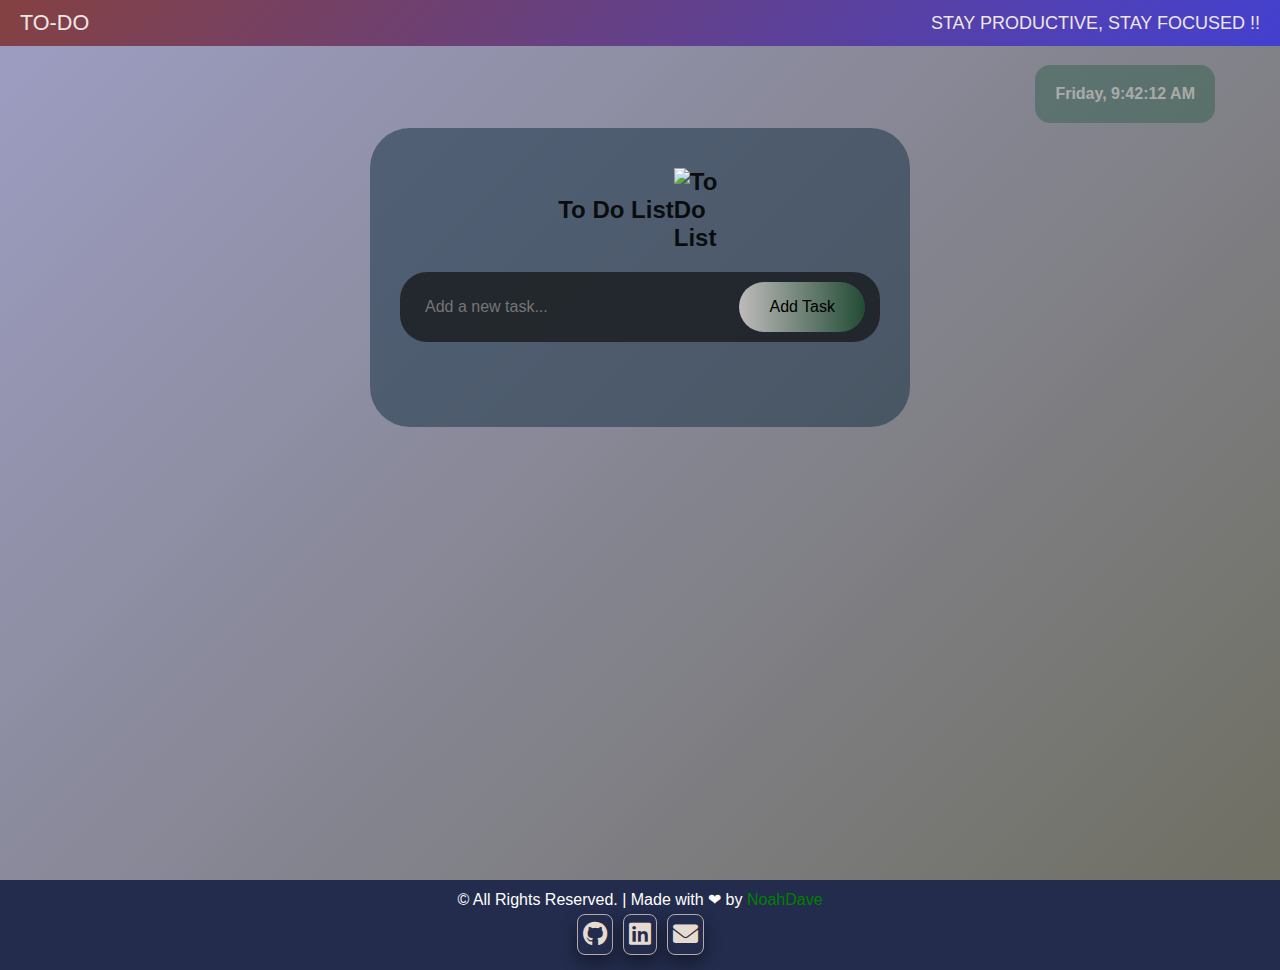
==== To-DoList.html @ 073a6b3b "edits and intro of a Welcome page" ====
<!DOCTYPE html>
<html lang="en">
<head>
    <meta charset="UTF-8">
    <meta name="viewport" content="width=device-width, initial-scale=1.0">
    <title>To-Do List</title>
    <link rel="stylesheet" href="/Styles/styles.css">
    <link rel="stylesheet" href="https://cdnjs.cloudflare.com/ajax/libs/font-awesome/6.0.0-beta3/css/all.min.css">
    <link rel="stylesheet" href="https://cdnjs.cloudflare.com/ajax/libs/font-awesome/6.5.1/css/all.min.css" integrity="sha512-DTOQO9RWCH3ppGqcWaEA1BIZOC6xxalwEsw9c2QQeAIftl+Vegovlnee1c9QX4TctnWMn13TZye+giMm8e2LwA==" crossorigin="anonymous" referrerpolicy="no-referrer" />

    
</head>
<body> 
    <!-- navigation bar -->
    <nav class="navbar">
        <span class="welcome-msg">To-Do</span>
        <span> Stay productive, Stay focused !! </span>
    </nav>

  <div>
    <span id="current-time" data-testid="currentDay"></span>
    <span id="current-time-utc" data-testid="currentTimeUTC"></span>
    
  </div>
    
     <!-- main container -->
    <div class="container">
        <!-- <div id="datetime">
            <button class="date-button" title="Current Date and Time"> <span></span> </button>
            <script src="To-Do_JS/datetme.js"></script>
        </div> -->
      <script src="To-Do_JS/datetme.js"	></script>
        <div class="app">

            <h2>To Do List<img src="Assets/ToDo-List.jpg" alt="To Do List"></h2>
            <div class="input-container">
                <input type="text" id="task-input" placeholder="Add a new task...">
                <button class="btn" id="add-task-button" onclick="addTask()">Add Task</button>
            </div>

            <ul id="list"></ul>
        </div>
    </div>


   <!-- footer -->
    <footer>
        <p class="copyright">
            &copy; <span class="year"></span> All Rights Reserved. 
            <span class="footer-links">
                | Made with &#10084; by 
                <a href="https://github.com/DavisNoah02" style="color: green;">NoahDave</a> 
            </span>
        </p>
        <div class="socialicons">
            <a class="github" href="https://github.com/DavisNoah02" target="_blank" rel="noopener noreferrer"><i class="fab fa-github"></i></a>
            <a class="linkedin"href="https://www.linkedin.com/in/noah-dave-339111235/" target="_blank" rel="noopener noreferrer"><i class="fab fa-linkedin"></i></a>
            <a class="email"href="mailto:noahdavemunene@gmail.com" target="_blank" rel="noopener noreferrer"><i class="fa fa-envelope"></i></a>
        </div> 
    </footer>
    <!-- scroll to top -->
    <button id="scrollTop" title="Go to top"><i class="fas fa-chevron-up"></i></button>
    <script src="/To-Do_JS/To-do.js"></script>
</body>
</html>
---- Styles/styles.css ----
/* styles.css */
* {
    margin: 0;
    padding: 0;
    font-family: Arial, Helvetica, sans-serif;
    box-sizing: border-box;
}

body {
    display: flex;
    flex-direction: column;
    min-height: 100vh;
}

.navbar {
    display: flex;
    justify-content: space-between;
    align-items: center;
    font-size: large;
    text-transform: uppercase;
    font-family: Georgia, 'Times New Roman', Times, serif;
    padding: 10px 20px;
    background: linear-gradient(135deg, #854141, #4340d0);
    color: rgb(239, 230, 230);
    position: relative;
    width: 100%;
    top: 10;
    left: 10;
    position:fixed;
}

.welcome-msg {
    font-size: larger;
}
#datetime {
    color: rgb(222, 254, 219) !important;
    margin: 0 1rem;
    min-height: 20vh;
    width: 100%;
    font-size: 1.2rem;
    text-align: center;
    display: flex;
    justify-content: center;
    align-items: center;
    @media (max-width: 768px) {
        font-size: 1rem;
    }
    @media (max-width: 480px) {
        font-size: 0.9rem;
    }
}
/* #datetime{
    
    margin: 0 1rem;
    padding: 0.5rem ;
    border: none;
    border-radius: 50px; 
    color: greenyellow;
} */
#current-time {
    position:fixed;
    top: 50px; 
    right: 50px; 
    background-color: #21583f;
    padding: 20px 20px;
    border-radius: 15px;
    cursor: pointer;
    margin: 15px;
    opacity:calc(40%);
    z-index: 1000; 
    transition: all 0.3s ease; 
}
#current-time {
    color: #e2e3d6;
    font-weight: bold;
    margin-left: 20px;
    transition: all .6s;
}
#current-time:hover {
    background-color: #27216c; 
    transform: scale(1.1); 
    opacity:calc(70%);
}


@media (max-width: 768px) {
    #current-time {
        top: 10px;
        right: 10px;
        padding: 10px 15px;
        text-align: center; 
    } 

}
.container {
    width: 100;
    min-height: calc(100vh - 38px);
    background: linear-gradient(135deg, #9d9dc3, #6f6f63);
    padding: 10px;
}

.app h2 img {
    max-width: 10%;
}

.app {
    width: 100%;
    max-width: 540px;
    background: #16314486;
    margin: 100px auto 20px;
    padding: 40px 30px 70px;
    border-radius: 40px;
}

.app h2 {
    color: #030405e9;
    display: flex;
    justify-content: center;
    align-items: center;
    margin-bottom: 20px;
}

.input-container {
    display: flex;
    align-items: center;
    justify-content: space-between;
    background:#1f2327e9;
    border-radius: 3dvh;
    padding: 10px 15px;
    margin-bottom: 15px;
}

input {
    flex: 1;
    border: none;
    outline: none;
    background: transparent;
    padding: 10px;
    font-weight: 18px;
    font-size: medium;
    color: rgb(255, 255, 255);
}

.btn {
    border: none;
    outline: none;
    padding: 16px 30px;
    transition: transform 1.2s;
    font-size: 16px;
    cursor: pointer;
    border-radius: 30px;
    background: linear-gradient(to right, #bebbbb, #224b34);
}

.btn:hover, .btn:focus, .btn:active {
    -webkit-transform: scale(1.1);
    transform: scale(1.1);
    transition: 1s;
}

ul li {
    list-style: none;
    font-size: 17px;
    /* user-select: none; */
    cursor: pointer;
    padding: 12px 8px 12px 50px;
    position: relative;
    background:rgb(156, 149, 149);
    margin-bottom: 5px;
    border-radius: 15px;
    display: flex;
    align-items: center;
    color: rgb(19, 14, 14);
    justify-content: space-between;
}

ul li:hover {
    background: rgb(199, 196, 196);
}

ul li::before {
    content: '';
    position: absolute;
    height: 28px;
    width: 28px;
    border-radius: 50%;
    background-image: url(Assets/icons8-unchecked-checkbox-48.png);
    background-size: cover;
    background-position: center;
    top: 12px;
    left: 8px;
}

ul li.checked {
    text-decoration: line-through;
    background: linear-gradient(to right, #60605d, #3a3638);
}

ul li.checked::before {
    background-image: url(Assets/icons8-checked-checkbox-48.png);
}

ul li span {
    position: absolute;
    right: 0;
    top: 5px;
    width: 40px;
    height: 40px;
    font-size: 27px;
    color: #db4141;
    line-height: 40px;
    text-align: center;
}

ul li span:hover {
    background: #2d0b18;
    border-radius: 70%;
}

ul li .edit {
    position: absolute;
    right: 50px;
    top: 5px;
    width: 40px;
    height: 40px;
    font-size: 22px;
    color: #141667;
    line-height: 40px;
    text-align: center;
}

ul li .edit:hover {
    background: #6e69d3;
    border-radius: 50%;
}

footer {
    padding-top: 10px;
    text-align: center;
    margin-top: auto;
    padding: 10px 0;
    background: #232c4d;
    color: white;
}

footer a {
    color: #e6dbcf;
    text-decoration: none;
}
.socialicons {
    display: flex;
    justify-content: center;
}
.socialicons a {
    text-decoration: none;
    font-size: 25px;
    padding: 5px;
    border: 1px solid rgb(182, 171, 171);
    border-radius: 8px;
    margin: 5px;  
    box-shadow: 0px 8px 16px rgba(0, 0, 0, 0.4);
}
.socialicons a :hover{
    transform: scale(1.05);
  transition: all 0.25s ease-out;
  border: none;
}
.socialicons .github:hover {
    background-color: white;
    color: black;
  }
  .socialicons .linkedin:hover {
    background-color: #0a66c2;
    color: white;
  }
  .socialicons .email:hover {
    background-color: #95a1ac;
    color: white;
  }
#scrollTop {
    display: none;
    position: fixed;
    bottom: 20px;
    right: 10px;
    width: 40px;
    height: 46px;
    z-index: 99;
    font-size: 26px;
    border: none;
    outline: none;
    background-color: rgb(101, 79, 79);
    color: rgb(255, 255, 255);
    cursor: pointer;
    border-radius: 30%;
    transition: 1s;
}

#scrollTop:hover {
    background-color: rgb(32, 99, 14);
}

/* Media Queries */
@media (max-width: 768px) {
    .navbar {
        flex-direction: column;
        align-items: flex-start;
        position: relative;
    }

    .app {
        margin: 50px 20px;
        padding: 20px 15px 35px;
    }

    .input-container {
        flex-direction: column;
        align-items: stretch;
    }

    input {
        margin-bottom: 20px;
    }

    .btn:hover, .btn:focus, .btn:active {
        -webkit-transform: scale(0.9);
        transform: scale(0.9);
        transition: 1s;
    }
      ul li {
        flex-direction: row;
        align-items: center;
        padding: 12px 8px;
        justify-content: space-around;
    }

    ul li::before {
        position: static;
        margin-right: 10px;
    }

    ul li span, ul li .edit {
        position: static;
        margin-top: 0;
        font-size: 15px;
        margin-left: 10px;
        justify-content: auto;
    }

    ul li span {
        order: 2;
        font-size:25px ;
    }

    ul li .edit {
        order: 2;
        font-size:20px ;
    }

    footer {
        padding: 10px;
    }

    .socialicons {
        display: block;
        padding: 10px;
    }

    .socialicons a {
        margin: 10px 0;
    }
}

@media (max-width: 480px) {
    .navbar {
        font-size: medium;
    }

    .app {
        margin: 20px 10px;
        padding: 10px 10px 20px;
    }

    .btn {
        padding: 8px 16px;
        font-size: 14px;
        transition: transform 1s;
    }
    ul li {
        font-size: 15px;
        flex-direction: row;
        align-items: center;
        padding: 10px 8px;
        justify-content:space-around;
    }

    ul li::before {
        position: relative;
        margin-right: 10px;
    }

    footer {
        font-size: 14px;
    }

    .socialicons a i {
        font-size: em;
    }
}
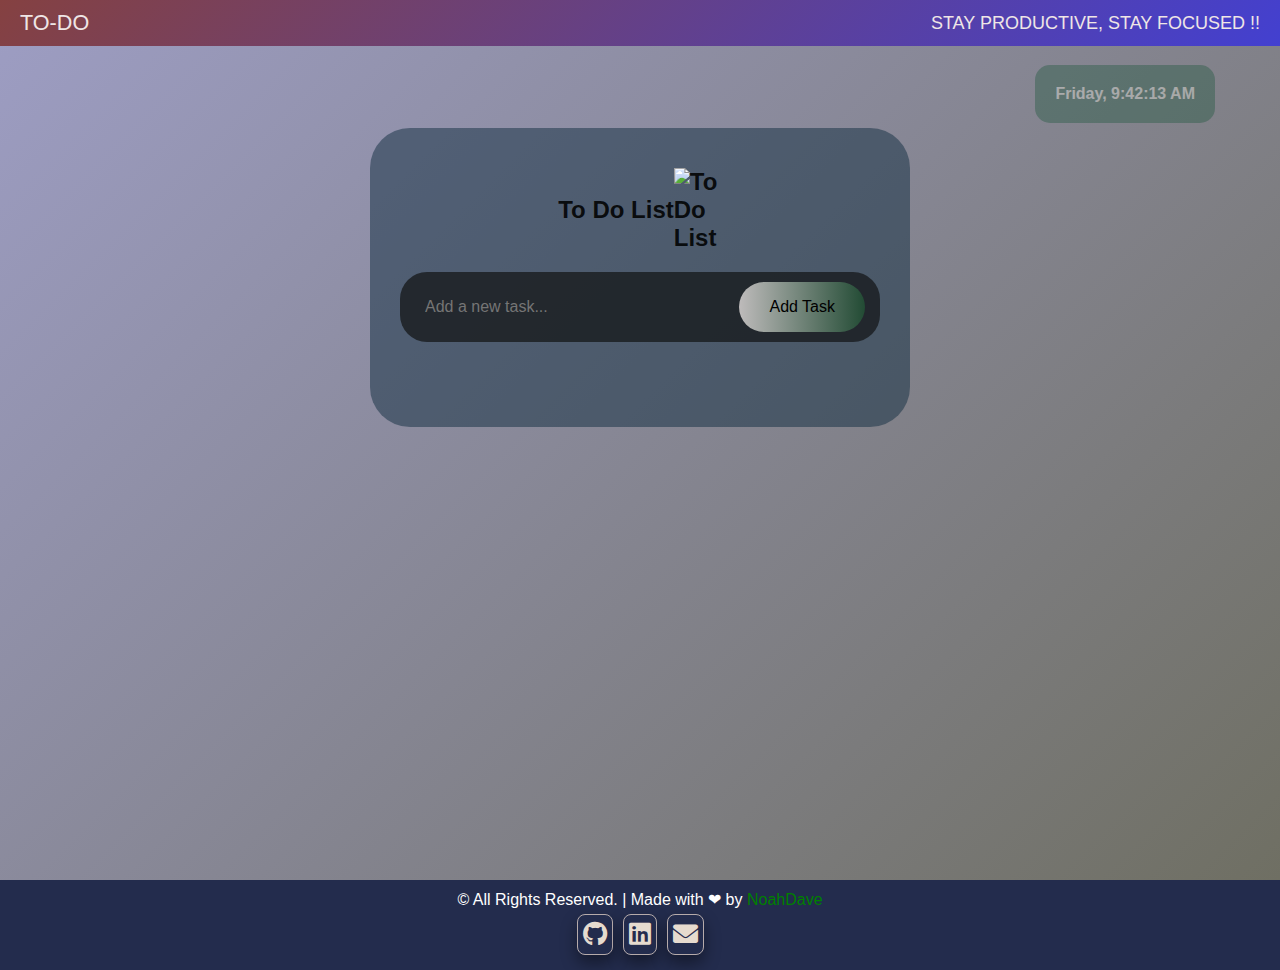
==== commit 39f18d13: "add of browser icon.ico" ====
--- a/To-DoList.html
+++ b/To-DoList.html
@@ -2,6 +2,7 @@
 <html lang="en">
 <head>
     <meta charset="UTF-8">
+    
     <meta name="viewport" content="width=device-width, initial-scale=1.0">
     <title>To-Do List</title>
     <link rel="stylesheet" href="/Styles/styles.css">
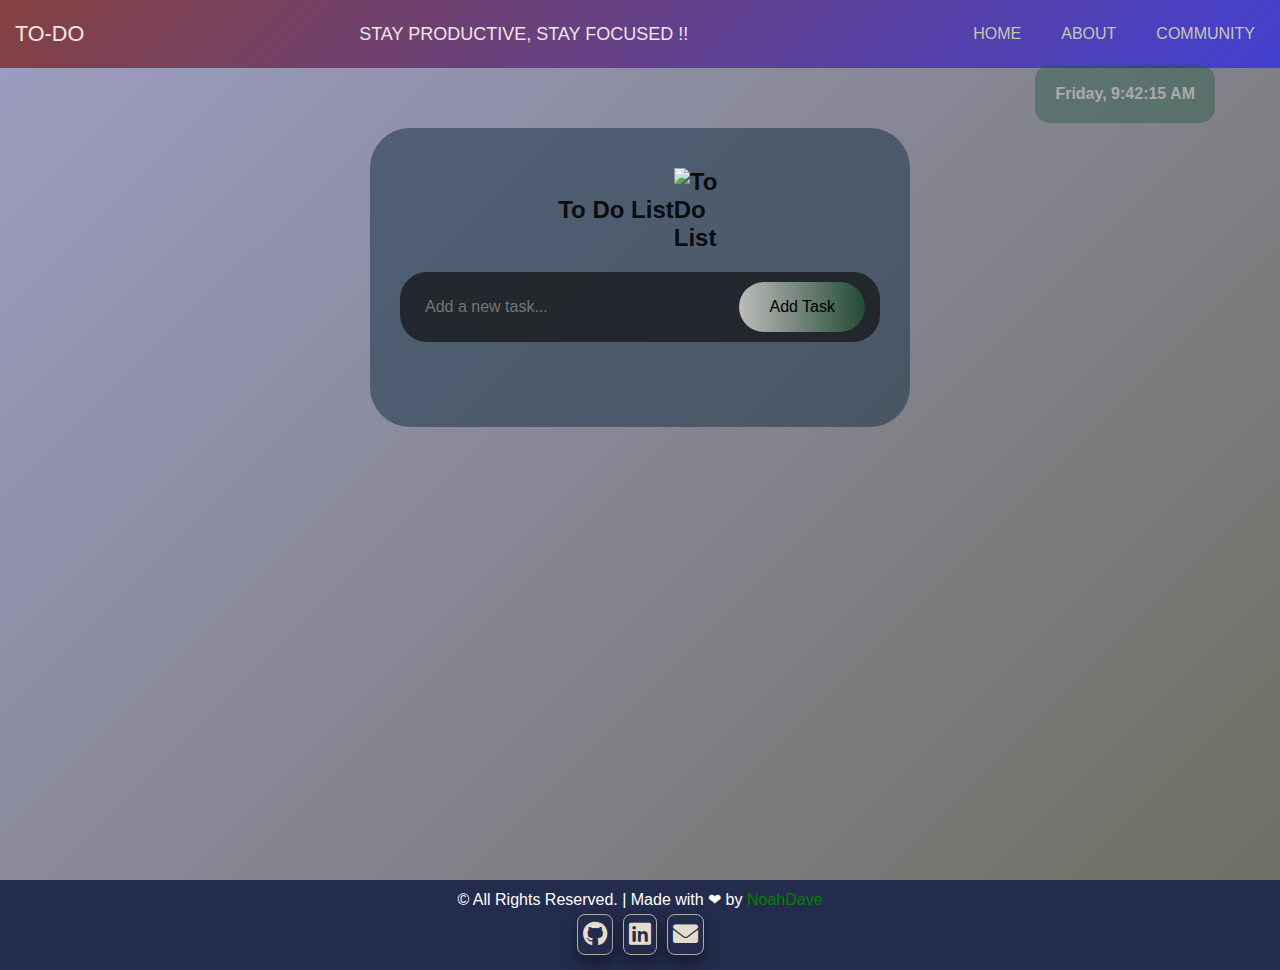
==== commit e7611815: "nav edits" ====
--- a/To-DoList.html
+++ b/To-DoList.html
@@ -15,8 +15,15 @@
     <!-- navigation bar -->
     <nav class="navbar">
         <span class="welcome-msg">To-Do</span>
-        <span> Stay productive, Stay focused !! </span>
+        <span class="msg"> Stay productive, Stay focused !! </span>
+        <!-- <button onclick="window.location.href='index.html'" class="btn" id="home-button">Home</button> -->
+        <div class="nav-links">
+            <a href="index.html" class="nav-link">Home</a>
+            <a href="about.html" class="nav-link">About</a>
+            <a href="community.html" class="nav-link">Community</a>
+        </div>
     </nav>
+
 
   <div>
     <span id="current-time" data-testid="currentDay"></span>
--- a/Styles/styles.css
+++ b/Styles/styles.css
@@ -49,6 +49,39 @@
         font-size: 0.9rem;
     }
 }
+
+/* navigation */
+.navbar {
+    padding: 15px; 
+    display: flex; 
+    justify-content: space-between; 
+    align-items: center; 
+}
+
+.nav-links {
+    display: flex;
+    gap: 20px; 
+}
+
+.nav-link {
+    text-decoration: none;
+    color: #c5c8b3; 
+    padding: 10px 10px; 
+    border-radius: 5px; 
+    transition: background-color 0.3s, color 0.3s; 
+    font-size: medium;
+}
+
+.nav-link:hover {
+    background-color: #656662; 
+    color: #fff;
+    box-shadow: 0 15px 20px rgba(189, 59, 59, 0.2);
+    transform: scale(1.1);
+}
+
+
+
+
 /* #datetime{
     
     margin: 0 1rem;
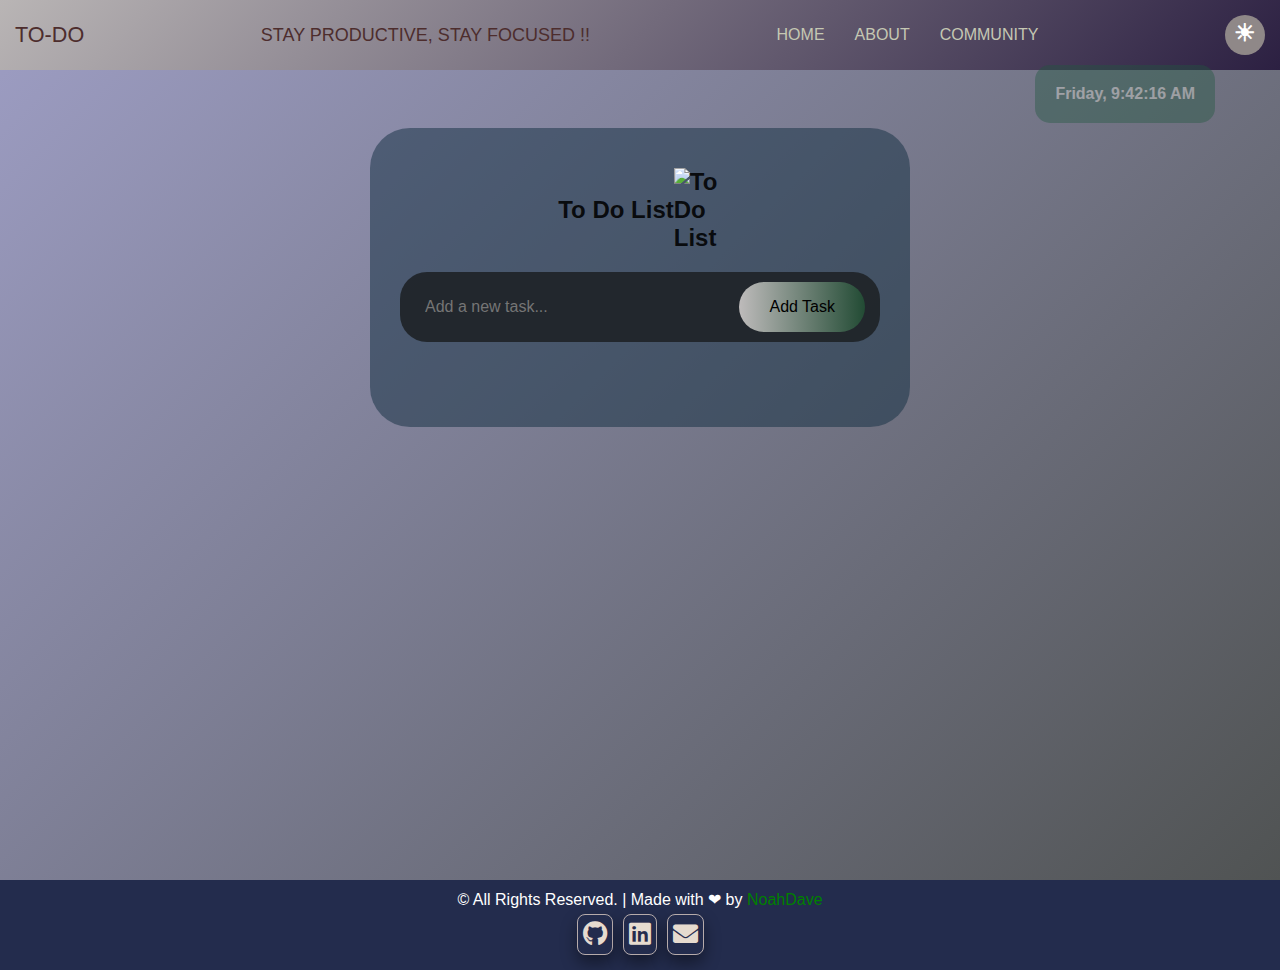
==== commit 507ac69f: "dark/light toggle button" ====
--- a/To-DoList.html
+++ b/To-DoList.html
@@ -6,12 +6,15 @@
     <meta name="viewport" content="width=device-width, initial-scale=1.0">
     <title>To-Do List</title>
     <link rel="stylesheet" href="/Styles/styles.css">
-    <link rel="stylesheet" href="https://cdnjs.cloudflare.com/ajax/libs/font-awesome/6.0.0-beta3/css/all.min.css">
+    <link rel="stylesheet" href="/Styles/theme.css">
+    <!-- <link rel="stylesheet" href="https://cdnjs.cloudflare.com/ajax/libs/font-awesome/6.0.0-beta3/css/all.min.css"> -->
+    <link rel="stylesheet" href="https://cdnjs.cloudflare.com/ajax/libs/font-awesome/5.15.3/css/all.min.css" />
     <link rel="stylesheet" href="https://cdnjs.cloudflare.com/ajax/libs/font-awesome/6.5.1/css/all.min.css" integrity="sha512-DTOQO9RWCH3ppGqcWaEA1BIZOC6xxalwEsw9c2QQeAIftl+Vegovlnee1c9QX4TctnWMn13TZye+giMm8e2LwA==" crossorigin="anonymous" referrerpolicy="no-referrer" />
 
     
 </head>
 <body> 
+    <div id="body">
     <!-- navigation bar -->
     <nav class="navbar">
         <span class="welcome-msg">To-Do</span>
@@ -20,8 +23,11 @@
         <div class="nav-links">
             <a href="index.html" class="nav-link">Home</a>
             <a href="about.html" class="nav-link">About</a>
-            <a href="community.html" class="nav-link">Community</a>
+            <a href="about.html" class="nav-link">Community</a>
         </div>
+        <div id="theme-toggle" class="theme-toggle">
+            <i id="theme-icon" class="fas fa-sun-alt"></i>
+         </div>
     </nav>
 
 
@@ -32,6 +38,7 @@
   </div>
     
      <!-- main container -->
+
     <div class="container">
         <!-- <div id="datetime">
             <button class="date-button" title="Current Date and Time"> <span></span> </button>
@@ -66,6 +73,7 @@
             <a class="email"href="mailto:noahdavemunene@gmail.com" target="_blank" rel="noopener noreferrer"><i class="fa fa-envelope"></i></a>
         </div> 
     </footer>
+</div>
     <!-- scroll to top -->
     <button id="scrollTop" title="Go to top"><i class="fas fa-chevron-up"></i></button>
     <script src="/To-Do_JS/To-do.js"></script>
--- a/Styles/styles.css
+++ b/Styles/styles.css
@@ -14,14 +14,14 @@
 
 .navbar {
     display: flex;
-    justify-content: space-between;
+    justify-content:space-around;
     align-items: center;
     font-size: large;
     text-transform: uppercase;
     font-family: Georgia, 'Times New Roman', Times, serif;
-    padding: 10px 20px;
-    background: linear-gradient(135deg, #854141, #4340d0);
-    color: rgb(239, 230, 230);
+    padding: 10px 10px;
+    background: linear-gradient(135deg, #b9b5b5, #2c2042);
+    color: rgb(77, 45, 45);
     position: relative;
     width: 100%;
     top: 10;
@@ -60,7 +60,7 @@
 
 .nav-links {
     display: flex;
-    gap: 20px; 
+    gap: 10px; 
 }
 
 .nav-link {
@@ -79,17 +79,6 @@
     transform: scale(1.1);
 }
 
-
-
-
-/* #datetime{
-    
-    margin: 0 1rem;
-    padding: 0.5rem ;
-    border: none;
-    border-radius: 50px; 
-    color: greenyellow;
-} */
 #current-time {
     position:fixed;
     top: 50px; 
@@ -128,7 +117,7 @@
 .container {
     width: 100;
     min-height: calc(100vh - 38px);
-    background: linear-gradient(135deg, #9d9dc3, #6f6f63);
+    background: linear-gradient(135deg, #9d9dc3, #505353);
     padding: 10px;
 }
 
--- a/Styles/theme.css
+++ b/Styles/theme.css
@@ -0,0 +1,36 @@
+.theme-toggle {
+  cursor: pointer;
+  -webkit-user-select: none;
+  user-select: none;
+  display: inline-block;
+  width: 40px;
+  height: 40px;
+  border-radius: 50%;
+  background-color: #8f8888;
+  color: #fff;
+  text-align: center;
+  line-height: 40px;
+  transition: background-color 0.3s ease;
+}
+
+.theme-toggle:hover {
+  background-color: #b79a9a;
+}
+
+#theme-icon {
+  font-size: 24px;
+}
+#theme-icon::before {
+    content: "\2600"; /* sun icon */
+}
+
+.dark-mode #theme-icon::before {
+    content: "\f186"; /* moon icon */
+  }
+
+.dark-mode .theme-toggle {
+  background-color: #fff;
+  color: #333;
+}
+
+
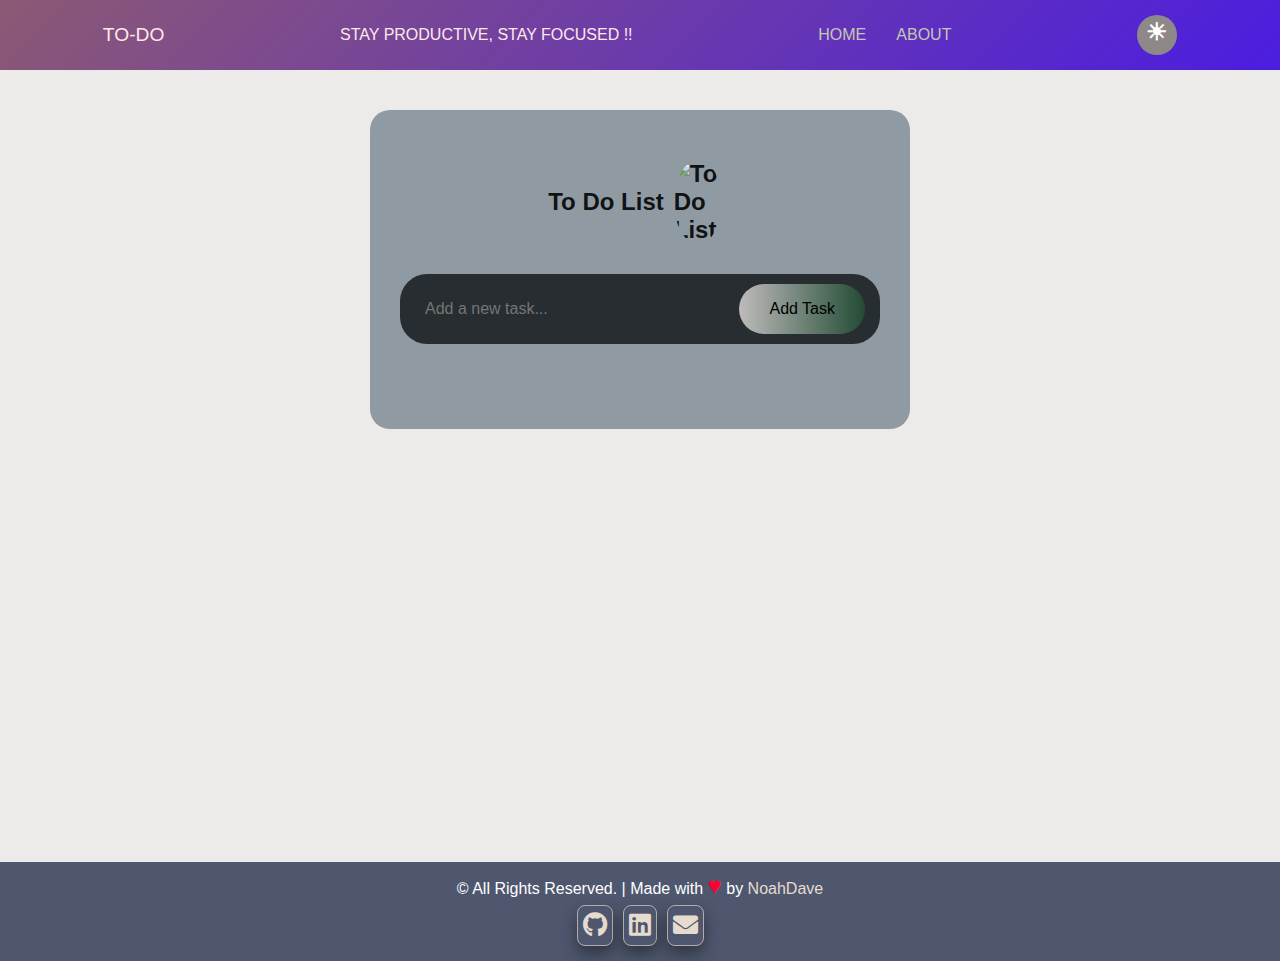
==== commit 17601616: "LocalStorage + Theme + deletetime" ====
--- a/To-DoList.html
+++ b/To-DoList.html
@@ -5,9 +5,9 @@
     
     <meta name="viewport" content="width=device-width, initial-scale=1.0">
     <title>To-Do List</title>
+    <link rel="shortcut icon" type="image/x-icon" href="/Assets/icons8-checked-checkbox-48.png">
     <link rel="stylesheet" href="/Styles/styles.css">
     <link rel="stylesheet" href="/Styles/theme.css">
-    <!-- <link rel="stylesheet" href="https://cdnjs.cloudflare.com/ajax/libs/font-awesome/6.0.0-beta3/css/all.min.css"> -->
     <link rel="stylesheet" href="https://cdnjs.cloudflare.com/ajax/libs/font-awesome/5.15.3/css/all.min.css" />
     <link rel="stylesheet" href="https://cdnjs.cloudflare.com/ajax/libs/font-awesome/6.5.1/css/all.min.css" integrity="sha512-DTOQO9RWCH3ppGqcWaEA1BIZOC6xxalwEsw9c2QQeAIftl+Vegovlnee1c9QX4TctnWMn13TZye+giMm8e2LwA==" crossorigin="anonymous" referrerpolicy="no-referrer" />
 
@@ -22,28 +22,17 @@
         <!-- <button onclick="window.location.href='index.html'" class="btn" id="home-button">Home</button> -->
         <div class="nav-links">
             <a href="index.html" class="nav-link">Home</a>
-            <a href="about.html" class="nav-link">About</a>
-            <a href="about.html" class="nav-link">Community</a>
+            <a href="https://github.com/DavisNoah02" class="nav-link">About</a>
         </div>
         <div id="theme-toggle" class="theme-toggle">
-            <i id="theme-icon" class="fas fa-sun-alt"></i>
-         </div>
+            <i id="theme-icon" class="fas fa-sun"></i>
+        </div>
     </nav>
 
-
-  <div>
-    <span id="current-time" data-testid="currentDay"></span>
-    <span id="current-time-utc" data-testid="currentTimeUTC"></span>
-    
-  </div>
     
      <!-- main container -->
 
     <div class="container">
-        <!-- <div id="datetime">
-            <button class="date-button" title="Current Date and Time"> <span></span> </button>
-            <script src="To-Do_JS/datetme.js"></script>
-        </div> -->
       <script src="To-Do_JS/datetme.js"	></script>
         <div class="app">
 
@@ -61,12 +50,13 @@
    <!-- footer -->
     <footer>
         <p class="copyright">
-            &copy; <span class="year"></span> All Rights Reserved. 
+            &copy; <span class="year" id="current-year"></span> All Rights Reserved. 
             <span class="footer-links">
-                | Made with &#10084; by 
-                <a href="https://github.com/DavisNoah02" style="color: green;">NoahDave</a> 
+                | Made with <span style="color: #ff0033; font-size: 1.5em;">&#9829;</span> by 
+                <a href="https://github.com/DavisNoah02" >NoahDave</a> 
             </span>
         </p>
+    
         <div class="socialicons">
             <a class="github" href="https://github.com/DavisNoah02" target="_blank" rel="noopener noreferrer"><i class="fab fa-github"></i></a>
             <a class="linkedin"href="https://www.linkedin.com/in/noah-dave-339111235/" target="_blank" rel="noopener noreferrer"><i class="fab fa-linkedin"></i></a>
@@ -74,8 +64,7 @@
         </div> 
     </footer>
 </div>
-    <!-- scroll to top -->
-    <button id="scrollTop" title="Go to top"><i class="fas fa-chevron-up"></i></button>
+   
     <script src="/To-Do_JS/To-do.js"></script>
 </body>
 </html>
--- a/Styles/styles.css
+++ b/Styles/styles.css
@@ -12,128 +12,67 @@
     min-height: 100vh;
 }
 
+
+
+.welcome-msg {
+    font-size: larger;
+}
+
+/* navigation */
 .navbar {
-    display: flex;
     justify-content:space-around;
     align-items: center;
-    font-size: large;
+    font-size: medium;
     text-transform: uppercase;
     font-family: Georgia, 'Times New Roman', Times, serif;
     padding: 10px 10px;
-    background: linear-gradient(135deg, #b9b5b5, #2c2042);
-    color: rgb(77, 45, 45);
-    position: relative;
+    background: linear-gradient(135deg, #8c5974, #4b1de0);
+    color: rgb(255, 232, 232);
     width: 100%;
     top: 10;
     left: 10;
     position:fixed;
-}
-
-.welcome-msg {
-    font-size: larger;
-}
-#datetime {
-    color: rgb(222, 254, 219) !important;
-    margin: 0 1rem;
-    min-height: 20vh;
-    width: 100%;
-    font-size: 1.2rem;
-    text-align: center;
-    display: flex;
-    justify-content: center;
-    align-items: center;
-    @media (max-width: 768px) {
-        font-size: 1rem;
-    }
-    @media (max-width: 480px) {
-        font-size: 0.9rem;
-    }
-}
-
-/* navigation */
-.navbar {
     padding: 15px; 
-    display: flex; 
-    justify-content: space-between; 
+    display: flex;  
     align-items: center; 
 }
-
 .nav-links {
     display: flex;
     gap: 10px; 
 }
-
 .nav-link {
     text-decoration: none;
     color: #c5c8b3; 
     padding: 10px 10px; 
     border-radius: 5px; 
     transition: background-color 0.3s, color 0.3s; 
-    font-size: medium;
-}
-
+}
 .nav-link:hover {
-    background-color: #656662; 
-    color: #fff;
+
     box-shadow: 0 15px 20px rgba(189, 59, 59, 0.2);
-    transform: scale(1.1);
-}
-
-#current-time {
-    position:fixed;
-    top: 50px; 
-    right: 50px; 
-    background-color: #21583f;
-    padding: 20px 20px;
-    border-radius: 15px;
-    cursor: pointer;
-    margin: 15px;
-    opacity:calc(40%);
-    z-index: 1000; 
-    transition: all 0.3s ease; 
-}
-#current-time {
-    color: #e2e3d6;
-    font-weight: bold;
-    margin-left: 20px;
-    transition: all .6s;
-}
-#current-time:hover {
-    background-color: #27216c; 
-    transform: scale(1.1); 
-    opacity:calc(70%);
-}
-
-
-@media (max-width: 768px) {
-    #current-time {
-        top: 10px;
-        right: 10px;
-        padding: 10px 15px;
-        text-align: center; 
-    } 
-
+    transform: scale(1.3);
+    color: #26c20a;
+    text-decoration: overline;
+    transition: all 0.5s ease-out;
 }
 .container {
     width: 100;
     min-height: calc(100vh - 38px);
-    background: linear-gradient(135deg, #9d9dc3, #505353);
+    background: rgba(235, 232, 232, 0.9);
     padding: 10px;
 }
-
 .app h2 img {
     max-width: 10%;
-}
-
+    border-radius: 50%;
+    margin: 10px;
+}
 .app {
-    width: 100%;
     max-width: 540px;
-    background: #16314486;
+    background: #3c516186;
     margin: 100px auto 20px;
     padding: 40px 30px 70px;
-    border-radius: 40px;
-}
-
+    border-radius: 20px;
+}
 .app h2 {
     color: #030405e9;
     display: flex;
@@ -141,7 +80,6 @@
     align-items: center;
     margin-bottom: 20px;
 }
-
 .input-container {
     display: flex;
     align-items: center;
@@ -151,7 +89,6 @@
     padding: 10px 15px;
     margin-bottom: 15px;
 }
-
 input {
     flex: 1;
     border: none;
@@ -162,24 +99,23 @@
     font-size: medium;
     color: rgb(255, 255, 255);
 }
-
 .btn {
     border: none;
     outline: none;
     padding: 16px 30px;
+    -webkit-user-select: none;
+    user-select: none;
     transition: transform 1.2s;
     font-size: 16px;
     cursor: pointer;
     border-radius: 30px;
     background: linear-gradient(to right, #bebbbb, #224b34);
 }
-
 .btn:hover, .btn:focus, .btn:active {
     -webkit-transform: scale(1.1);
     transform: scale(1.1);
     transition: 1s;
 }
-
 ul li {
     list-style: none;
     font-size: 17px;
@@ -187,19 +123,16 @@
     cursor: pointer;
     padding: 12px 8px 12px 50px;
     position: relative;
-    background:rgb(156, 149, 149);
+    background:rgb(242, 234, 234);
     margin-bottom: 5px;
     border-radius: 15px;
-    display: flex;
     align-items: center;
     color: rgb(19, 14, 14);
     justify-content: space-between;
 }
-
 ul li:hover {
     background: rgb(199, 196, 196);
 }
-
 ul li::before {
     content: '';
     position: absolute;
@@ -212,16 +145,13 @@
     top: 12px;
     left: 8px;
 }
-
 ul li.checked {
     text-decoration: line-through;
     background: linear-gradient(to right, #60605d, #3a3638);
 }
-
 ul li.checked::before {
     background-image: url(Assets/icons8-checked-checkbox-48.png);
 }
-
 ul li span {
     position: absolute;
     right: 0;
@@ -233,12 +163,10 @@
     line-height: 40px;
     text-align: center;
 }
-
 ul li span:hover {
     background: #2d0b18;
     border-radius: 70%;
 }
-
 ul li .edit {
     position: absolute;
     right: 50px;
@@ -250,21 +178,19 @@
     line-height: 40px;
     text-align: center;
 }
-
 ul li .edit:hover {
     background: #6e69d3;
     border-radius: 50%;
 }
-
+/* Footer */
 footer {
     padding-top: 10px;
     text-align: center;
     margin-top: auto;
     padding: 10px 0;
-    background: #232c4d;
+    background: #4e576e;
     color: white;
 }
-
 footer a {
     color: #e6dbcf;
     text-decoration: none;
@@ -299,28 +225,6 @@
     background-color: #95a1ac;
     color: white;
   }
-#scrollTop {
-    display: none;
-    position: fixed;
-    bottom: 20px;
-    right: 10px;
-    width: 40px;
-    height: 46px;
-    z-index: 99;
-    font-size: 26px;
-    border: none;
-    outline: none;
-    background-color: rgb(101, 79, 79);
-    color: rgb(255, 255, 255);
-    cursor: pointer;
-    border-radius: 30%;
-    transition: 1s;
-}
-
-#scrollTop:hover {
-    background-color: rgb(32, 99, 14);
-}
-
 /* Media Queries */
 @media (max-width: 768px) {
     .navbar {
@@ -427,4 +331,28 @@
     .socialicons a i {
         font-size: em;
     }
-}
+   .theme-toggle {
+        width: 30px;
+        height: 30px;
+        line-height: 30px;
+        position: absolute;
+        top: 20px;
+        right: 20px
+      }
+      #theme-icon {
+        font-size: 18px;
+      }
+}
+@media (max-width: 480px) {
+    .theme-toggle {
+      width: 20px;
+      height: 20px;
+      line-height: 20px;
+      position: absolute;
+        top: 20px;
+        right: 20px
+    }
+    #theme-icon {
+      font-size: 12px;
+    }
+  }
--- a/Styles/theme.css
+++ b/Styles/theme.css
@@ -34,3 +34,21 @@
 }
 
 
+
+
+.dark-mode {
+  background-color: #7b7777; 
+}
+
+.dark-mode .container {
+  background-color: #444; 
+}
+
+.dark-mode .navbar{
+  background: linear-gradient(135deg, #3d2331, #1f0d5b);
+  color: rgb(255, 232, 232);
+}
+.dark-mode .app{
+  background-color: #383636; 
+}
+
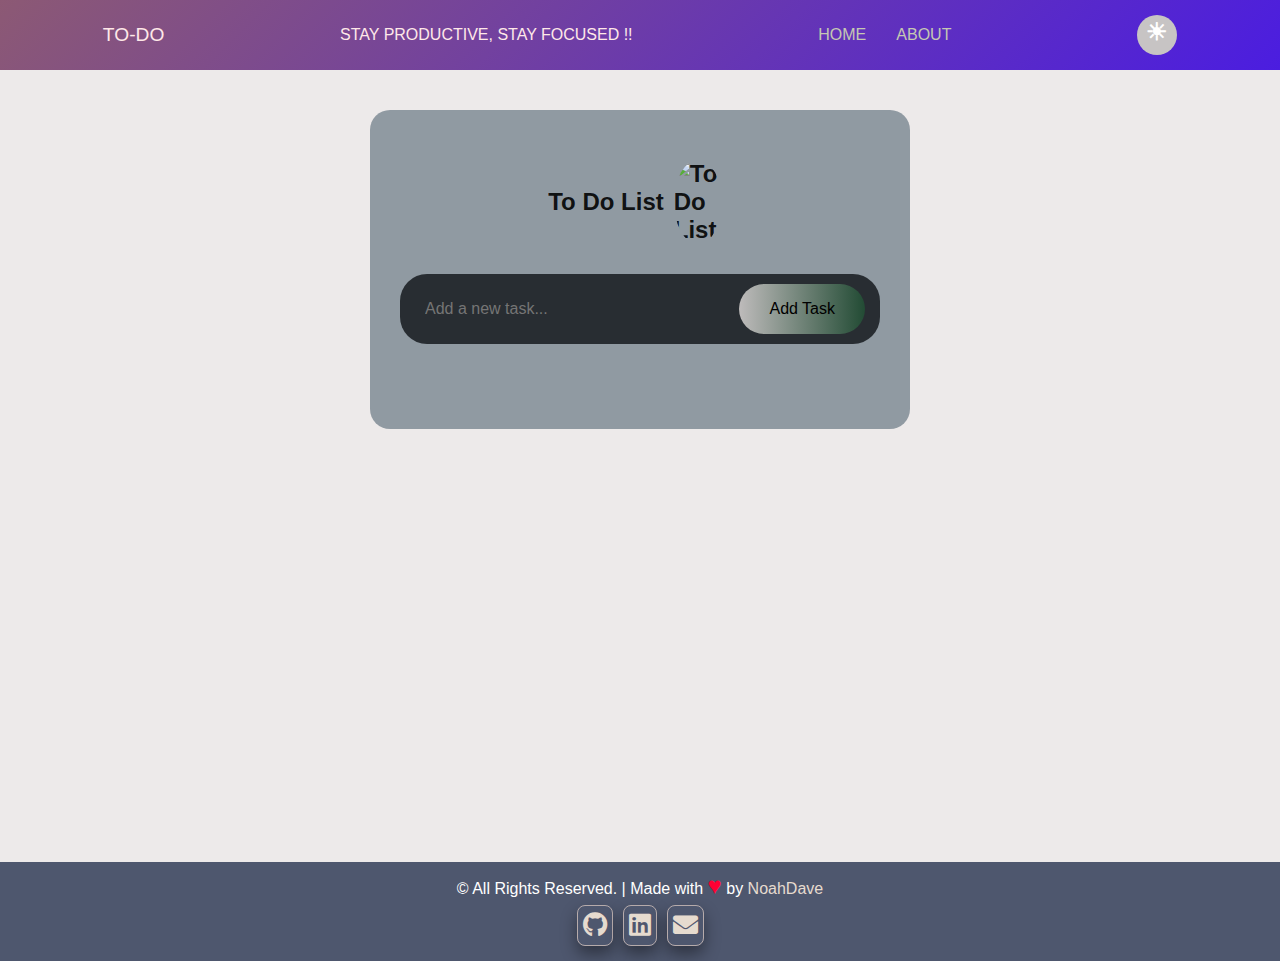
==== commit 630ce89a: "debugged the empty string error" ====
--- a/To-DoList.html
+++ b/To-DoList.html
@@ -39,7 +39,7 @@
             <h2>To Do List<img src="Assets/ToDo-List.jpg" alt="To Do List"></h2>
             <div class="input-container">
                 <input type="text" id="task-input" placeholder="Add a new task...">
-                <button class="btn" id="add-task-button" onclick="addTask()">Add Task</button>
+                <button class="btn" id="add-task-button">Add Task</button>
             </div>
 
             <ul id="list"></ul>
--- a/Styles/theme.css
+++ b/Styles/theme.css
@@ -6,7 +6,7 @@
   width: 40px;
   height: 40px;
   border-radius: 50%;
-  background-color: #8f8888;
+  background-color: #c7c4c4;
   color: #fff;
   text-align: center;
   line-height: 40px;
@@ -30,7 +30,7 @@
 
 .dark-mode .theme-toggle {
   background-color: #fff;
-  color: #333;
+  color: #757272;
 }
 
 
@@ -41,7 +41,7 @@
 }
 
 .dark-mode .container {
-  background-color: #444; 
+  background-color: #939090; 
 }
 
 .dark-mode .navbar{
